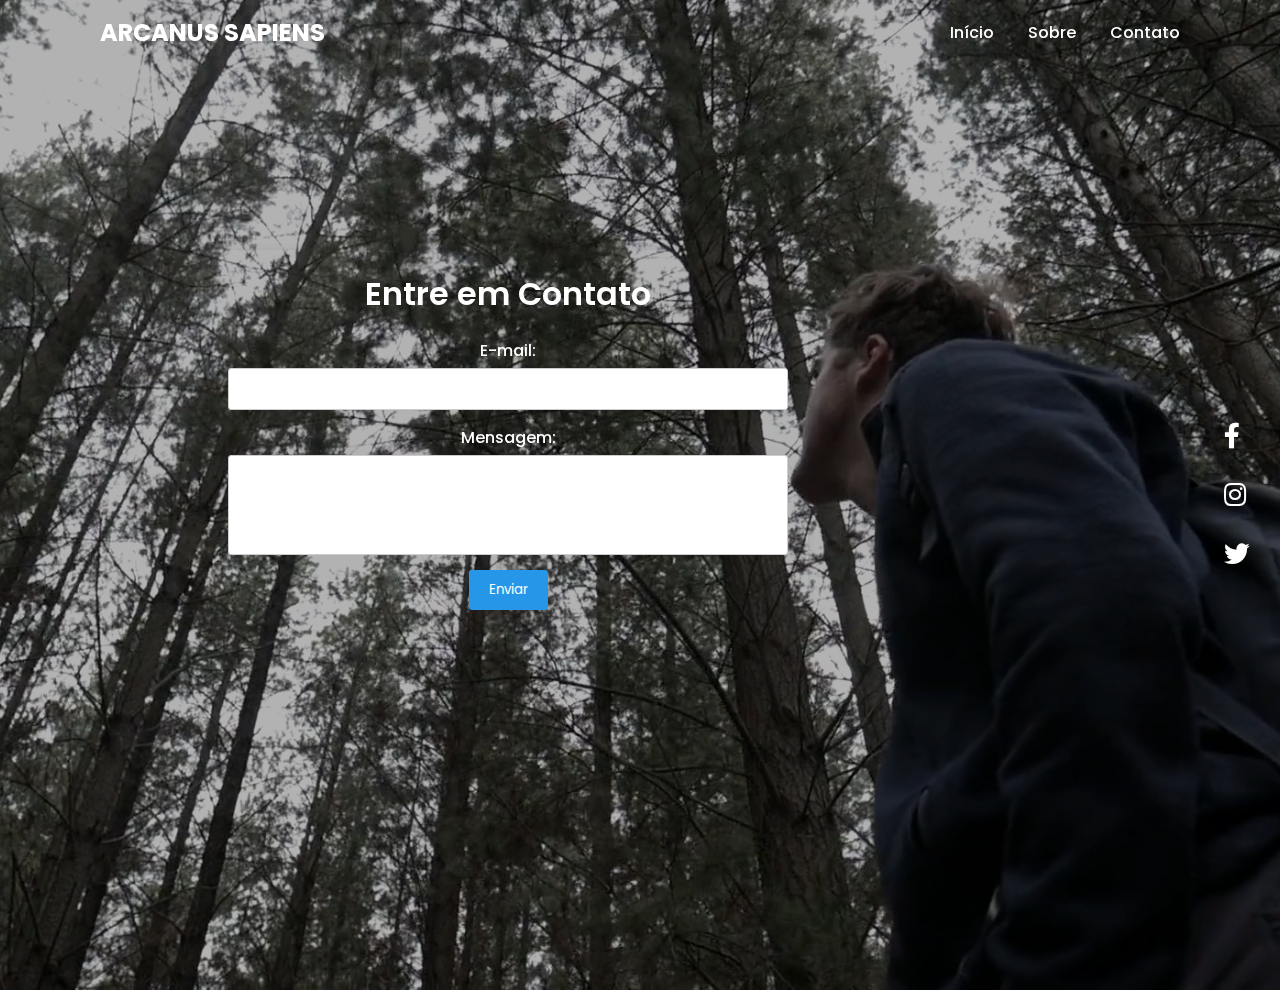
==== contato.html @ ec23397b "Page" ====
<!DOCTYPE html>

<html lang="en" dir="ltr">
  <head>
    <meta charset="utf-8">
    <meta name="viewport" content="width=device-width, initial-scale=1.0">
    <title>Responsive Website Landing Page = widht</title>
    <link rel="stylesheet" href="contato.css">
    <link rel="stylesheet" href="https://cdnjs.cloudflare.com/ajax/libs/font-awesome/5.14.0/css/all.min.css">
  </head>
  <body>

    <header>
      <a href="#" class="brand">Arcanus Sapiens</a>
      <div class="menu-btn"></div>
      <div class="navigation">
        <div class="navigation-items">
        <a href="index.html">Início</a>
        <a href="sobre.html">Sobre</a>
        <a href="contato.html">Contato</a>
      </div>
    </div>
    </header>

    <section class ="home">
      <video class="video-slide active" src="video-5.mp4" autoplay muted loop></video>
        <div class="content active">

          <div class="contact">
            <div class="contact-form">
              <h2>Entre em Contato</h2>
              
              <form action="https://formsubmit.co/352b5d3bcacf2d52da4bc63c18ce887d" method="POST">
                <label for="email">E-mail:</label>
                <input id="email" type="email" name="email" required>
                <label for="message">Mensagem:</label>
                <input id="message" type="text" name="text" required>
                <input type="hidden" name="_next" value="http://127.0.0.1:5500/index.html">

                <button type="submit">Enviar</button>
           </form>
          </div>
        </div>

      </div>

      <div class="media-icons">
        <a href="#"> <i class ="fab fa-facebook-f"></i></a>
        <a href="https://www.instagram.com/rafaelalquimius/"> <i class ="fab fa-instagram"></i></a>
        <a href="#"> <i class ="fab fa-twitter"></i></a>
      </div>


    </section>

    <script type="text/javascript">

    const menuBtn = document.querySelector(".menu-btn")
    const navigation = document.querySelector(".navigation")

    menuBtn.addEventListener("click", () =>{
      menuBtn.classList.toggle("active");
      navigation.classList.toggle("active");

    });

    const btns = document.querySelectorAll(".nav-btn");
    const slides = document.querySelectorAll(".video-slide");
    const contents = document.querySelectorAll(".content");

    var sliderNav = function(manual){
      btns.forEach((btn) => {
        btn.classList.remove("active")
      });

      slides.forEach((slide) => {
        slide.classList.remove("active")
      });

      contents.forEach((content) => {
        content.classList.remove("active")
      });

      btns[manual].classList.add("active")
      slides[manual].classList.add("active")
      contents[manual].classList.add("active")

    }

    btns.forEach((btn, i) => {
      btn.addEventListener("click", () => {
        sliderNav(i);
      });
    });
    </script>

  </body>
</html>
---- contato.css ----
@import url('https://fonts.googleapis.com/css2?family=Poppins:wght@300');

*{
  margin: 0;
  padding: 0;
  box-sizing: border-box;
  font-family: "Poppins", sans-serif;
}

header{
  z-index: 999;
  position: absolute;
  top: 0;
  left: 0;
  width: 100%;
  display: flex;
  justify-content: space-between;
  align-items: center;
  padding: 15px 100px;
  transition: 0.5s ease;
}

header .brand{
  color: #fff;
  font-size: 1.5em;
  font-weight: 700;
  text-transform: uppercase;
  text-decoration: none;
}

header .navigation{
position: relative;
}

header .navigation .navigation-items a{
  position: relative;
  color: #fff;
  font-size: 1em;
  font-weight: 500;
  text-decoration: none;
  margin-left: 30px;
  transition: 0.3s ease;
}

header .navigation .navigation-items a:before{
  content: '';
  position: absolute;
  background: #fff;
  width: 0%;
  height: 3px;
  bottom: 0;
  left: 0;
  transition: 0.3s ease;
}

header .navigation .navigation-items a:hover:before{
  width: 100%;
}

section{
  padding : 100px 200px;
}

.home{
  position: relative;
  width: 100%;
  min-height: 100vh;
  display: flex;
  justify-content: center;
  flex-direction: column;
  background: #000000;
}

.home:before{
  z-index: 777;
  content: '';
  position: absolute;
  background: rgba(0, 0, 0, 0.3);
  width: 100%;
  height: 100%;
  top: 0;
  left: 0;
}

.home .content{
  z-index: 888;
  color: #fff;
  width: 70%;
  margin-top: 50px;
  display: none;
}

.home .content.active{
  display: block;
}

.home .content h1{
  font-size: 4em;
  font-weight: 900;
  text-transform: uppercase;
  letter-spacing: 5px;
  line-height: 75px;
  margin-bottom: 40px
}

.home .content h1 span{
  font-size: 1.2em;
  font-weight: 600;
}

.home .content p{
  margin-bottom: 65px;
}

.home .content a{
  background: #fff;
  padding: 15px 35px;
  color: #1680AC;
  font-size: 1.1em;
  font-weight: 500;
  text-decoration: none;
  border-radius: 2px;
}

.home .media-icons{
  z-index: 888;
  position: absolute;
  right: 30px;
  display: flex;
  flex-direction: column;
  transition: 0.5s ease;
}

.home .media-icons a{
  color: #fff;
  font-size: 1.6em;
  transition: 0.3s ease;
}

.home .media-icons a:not(:last-child){
  margin-bottom: 20px;
}


.home .media-icons a:hover{
  transform: scale(1.3);
}

.home video{
  z-index: 000;
  position: absolute;
  top: 0;
  left: 0;
  width: 100%;
  height: 100%;
  object-fit: cover;
}

.slider-navigation{
  z-index: 888;
  position: flex;
  display: flex;
  justify-content: center;
  align-items: center;
  transform: translateY(80px);
  margin-bottom: 12px;
}

.slider-navigation .nav-btn{
  width: 12px;
  height: 12px;
  background: #fff;
  border-radius: 50%;
  cursor: pointer;
  box-shadow: 0 0 2px rgba(255, 255, 0, 0.5);
  transition: 0.3s ease;
}

.slider-navigation .nav-btn.active{
  background: #2696E9;
}

.slider-navigation .nav-btn:not(:last-child){
  margin-right: 20px;
}

.slider-navigation .nav-btn:hover{
  transform: scale(1.2);
}

.video-slide{
  position: absolute;
  width: 100%;
  clip-path: circle(0% at 0 50%);
}

.video-slide.active{
clip-path: circle(150% at 0 50%);
transition: 2s ease;
transition-property: clip-path;
}

.contact {
  display: flex;
  justify-content: center;
  align-items: center;
  min-height: 100vh;
  margin-top: -10em;
}

.contact-form {
  width: 100%;
  max-width: 600px;
  background-color: transparent;
  padding: 20px;
  border-radius: 5px;
  box-shadow: 0px 0px 10px rgba(0, 0, 0, 0.1);
  text-align: center;
}

.contact-form h2 {
  font-size: 2em;
  font-weight: 600;
  margin-bottom: 20px;
}

.contact-form label {
  display: block;
  margin-bottom: 5px;
  font-weight: 500;
}

.contact-form input {
  width: 100%;
  padding: 10px;
  margin-bottom: 15px;
  border: 1px solid #ccc;
  border-radius: 3px;
}

.contact-form input[type=text] {
  width: 100%;
  padding: 10px;
  margin-bottom: 15px;
  border: 1px solid #ccc;
  border-radius: 3px;
  height: 100px; /* Tamanho fixo do textarea */
  resize: none; /* Impedir o redimensionamento */
}

.contact-form button {
  background-color: #2696E9;
  color: #fff;
  padding: 10px 20px;
  border: none;
  border-radius: 3px;
  cursor: pointer;
  transition: background-color 0.3s ease;
}

.contact-form button:hover {
  background-color: #1680AC;
}

@media (max-width: 768px) {
  .contact {
    padding: 100px 20px;
  }
}

@media(max-width: 1040px){
  header{
    padding: 12px 20px;
  }

  section{
    padding: 100px 20px;
  }

  .home .media-icons{
    right: 15px;
  }

  header .navigation{
    display: none;
    }

  header .navigation.active{
    position: fixed;
    width: 100%;
    height: 100vh;
    top: 0;
    left: 0;
    display: flex;
    justify-content: center;
    align-items: center;
    background: rgba(1, 1, 1, 0.5);
    }

    header .navigation .navigation-items a{
      color: #222;
      font-size: 1.2em;
      margin: 20px;
    }

    header .navigation .navigation-items a:before{
      background: #222;
      height: 5px;
    }

    header .navigation.active .navigation-items{
        background: #fff;
        width: 600px;
        max-width: 600px;
        margin: 20px;
        padding: 40px;
        display: flex;
        flex-direction: column;
        align-items: center;
        border-radius: 5px;
        box-shadow: 0 5px 25px rgba(1 1 1 / 20%)
    }

  .menu-btn{
    background: url(menu.png)no-repeat;
    background-size: 30px;
    background-position: center;
    width: 40px;
    height: 40px;
    cursor: pointer;
    transition: 0.3s ease;
  }

  .menu-btn.active{
    z-index: 999;
    background: url(close.png)no-repeat;
    background-size: 25px;
    background-position: center;
    transition: 0.3s ease;
  }
}
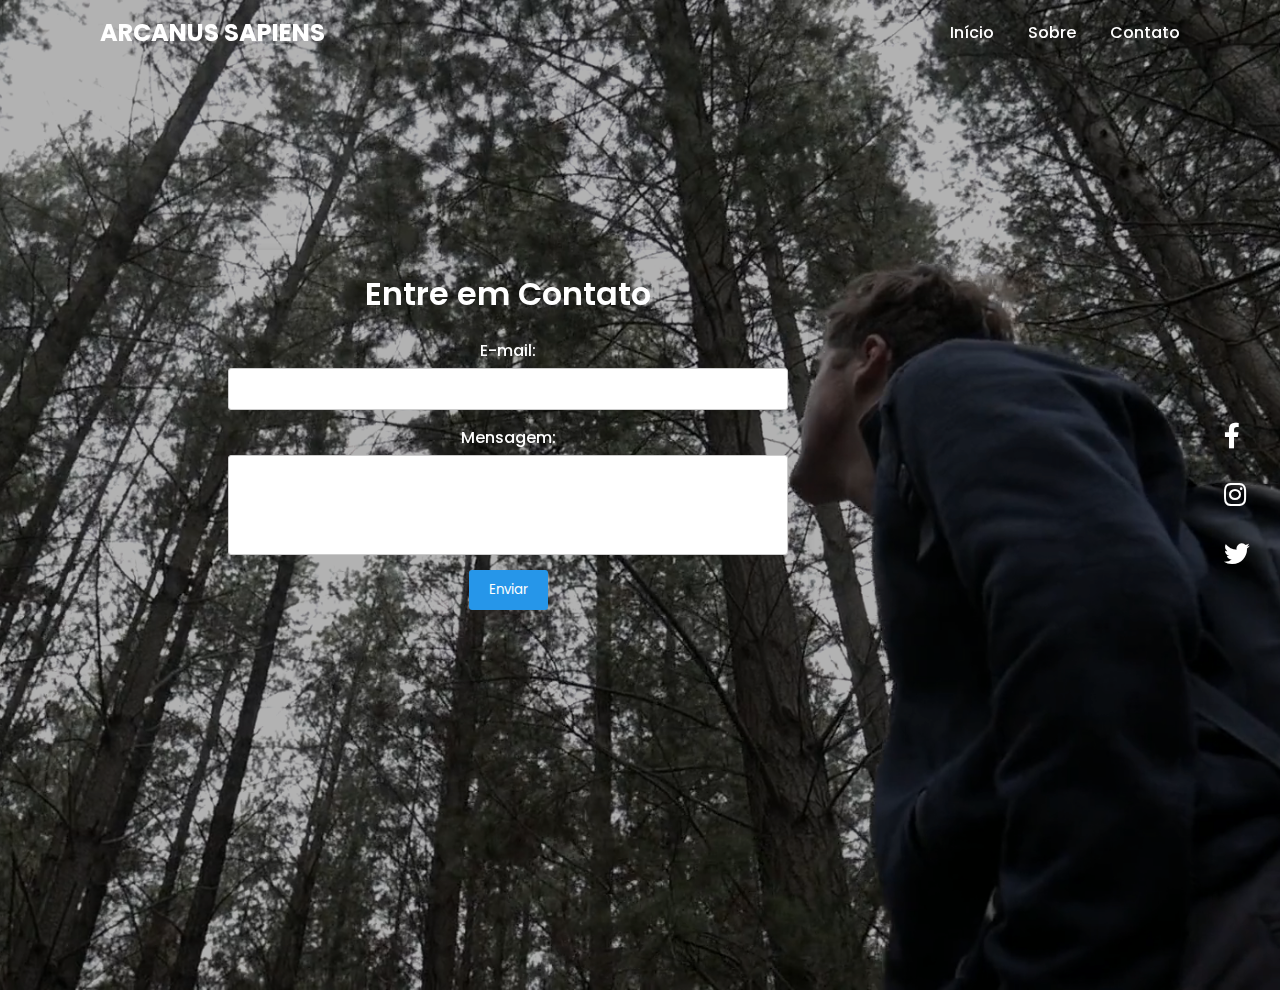
==== commit a208cf31: "Update contato.html" ====
--- a/contato.html
+++ b/contato.html
@@ -35,7 +35,7 @@
                 <input id="email" type="email" name="email" required>
                 <label for="message">Mensagem:</label>
                 <input id="message" type="text" name="text" required>
-                <input type="hidden" name="_next" value="http://127.0.0.1:5500/index.html">
+                <input type="hidden" name="_next" value="https://rafaelduartejv.github.io/arcanussapiens/index.html">
 
                 <button type="submit">Enviar</button>
            </form>
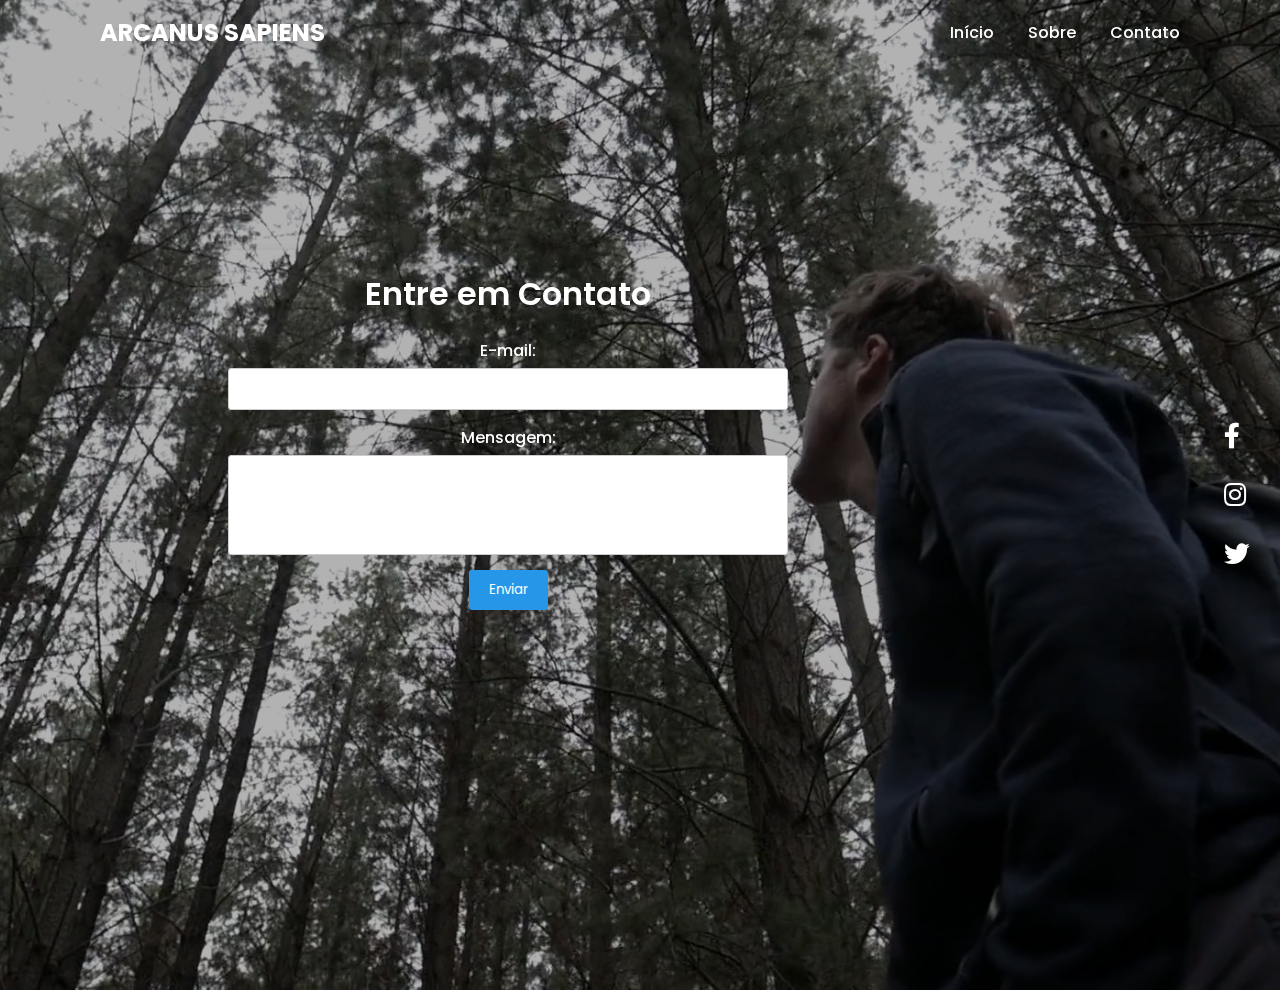
==== commit 4163bf8d: "Update contato.html" ====
--- a/contato.html
+++ b/contato.html
@@ -30,7 +30,7 @@
             <div class="contact-form">
               <h2>Entre em Contato</h2>
               
-              <form action="https://formsubmit.co/352b5d3bcacf2d52da4bc63c18ce887d" method="POST">
+              <form action="https://formsubmit.co/arcanussapiens@gmail.com" method="POST">
                 <label for="email">E-mail:</label>
                 <input id="email" type="email" name="email" required>
                 <label for="message">Mensagem:</label>
